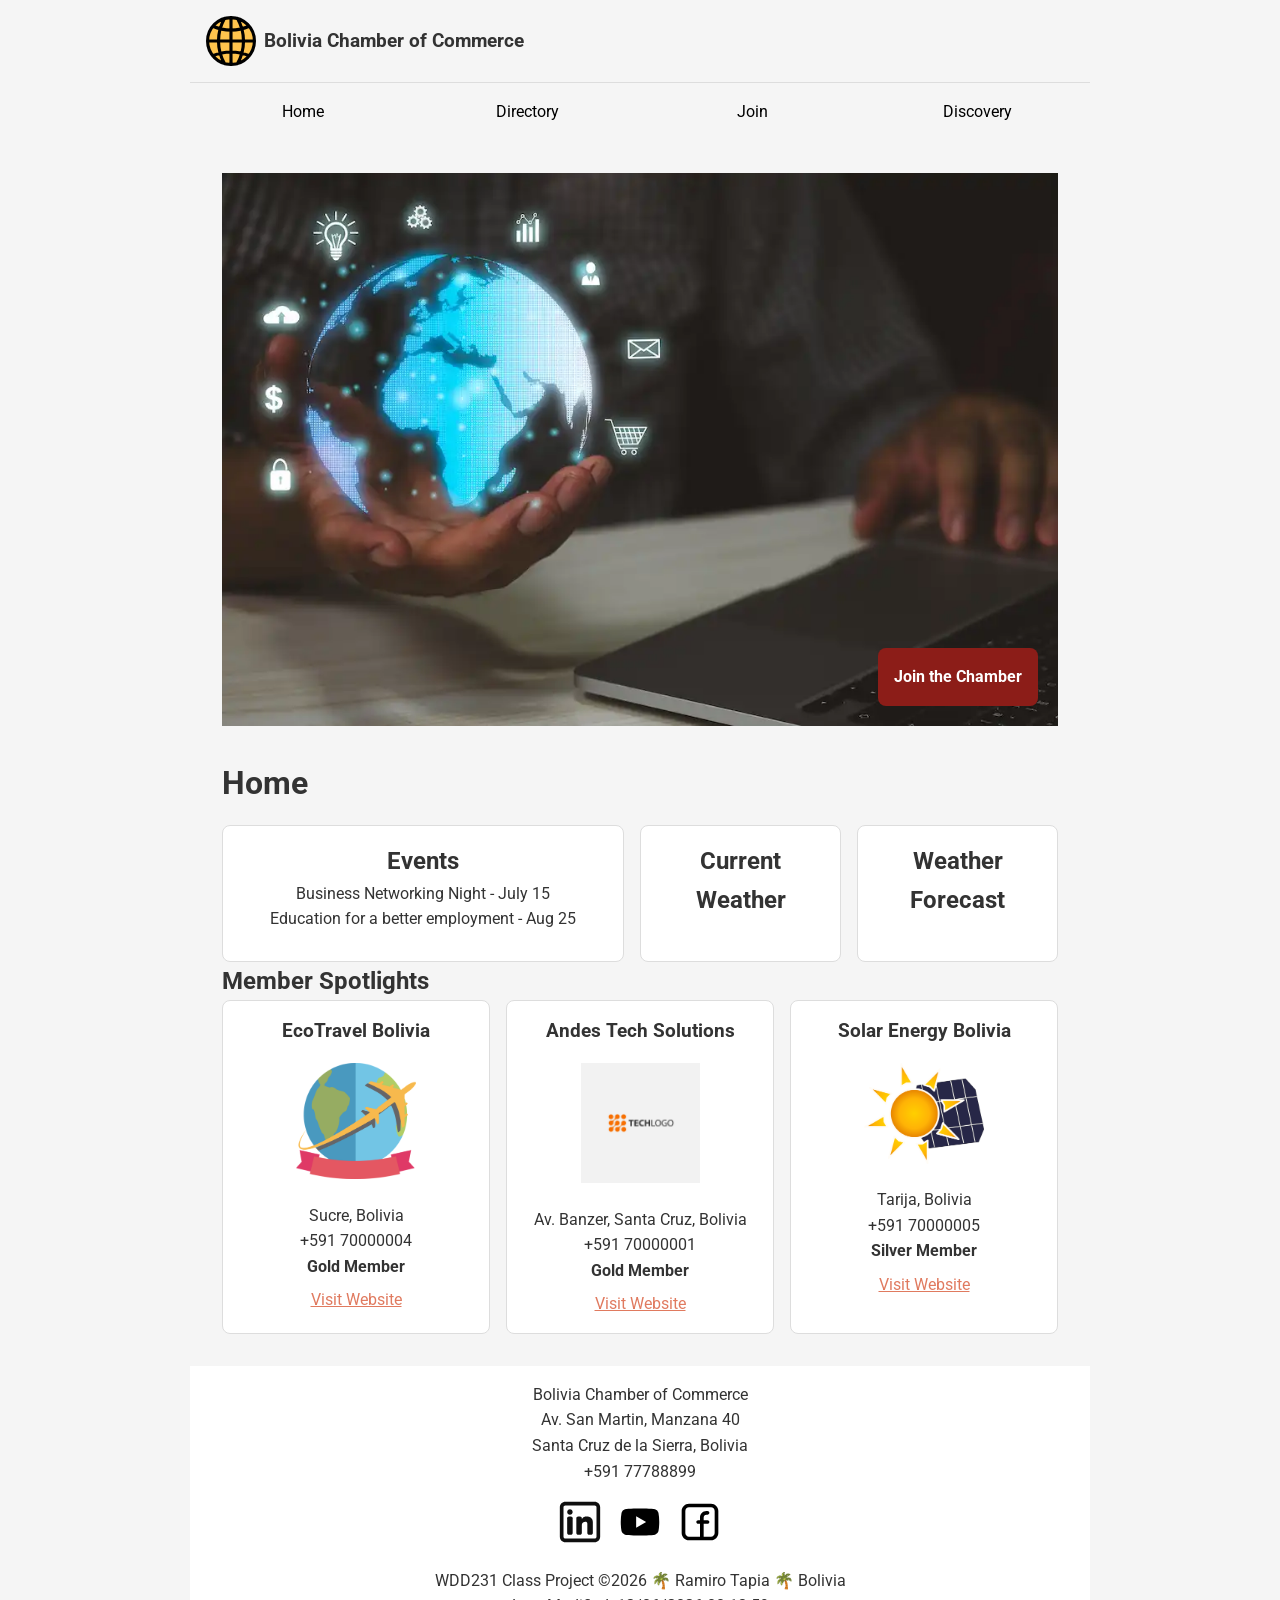
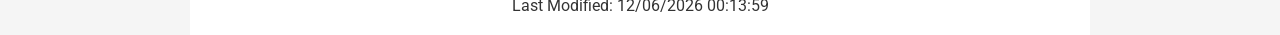
==== chamber/index.html @ ec4e3f28 "home page" ====
<!DOCTYPE html>
<html lang="en">

<head>
    <meta charset="UTF-8">
    <meta name="viewport" content="width=device-width, initial-scale=1.0">
    <title>Home - Bolivia Chamber of Commerce</title>
    <meta name="description" content="WDD231 course chamber of commerce homepage by Ramiro Tapia">
    <meta name="author" content="Ramiro Tapia">
    <!-- css, scripts, and favicon -->
    <link rel="stylesheet" href="styles/normalize.css">
    <link rel="stylesheet" href="styles/small.css">
    <link rel="stylesheet" href="styles/larger.css">
    <script src="scripts/navigation.js" defer></script>
    <script src="scripts/date.js" defer></script>
    <script src="scripts/weather.js" defer></script>
    <script src="scripts/spotlight.js" defer></script>
    <link rel="icon" href="chamber_favicon.ico">
    <!-- social media tags -->
    <meta property="og:title" content="Homepage of the Bolivia Chamber of Commerce">
    <meta property="og:description"
        content="This is the Homepage of the Bolivia Chamber of Commerce where everybody has access to build connections, boost their business development and help others.">
    <meta property="og:image" content="https://ramirotl.github.io/wdd231/chamber/images/logo.svg">
    <meta property="og:url" content="https://ramirotl.github.io/wdd231/chamber/index.html">
    <!-- Google Fonts -->
    <link rel="preconnect" href="https://fonts.googleapis.com">
    <link rel="preconnect" href="https://fonts.gstatic.com" crossorigin>
    <link href="https://fonts.googleapis.com/css2?family=Merriweather&family=Roboto&display=swap" rel="stylesheet">
</head>

<body>
    <header>
        <img src="images/logo.svg" alt="Site Logo" width="512" height="512">
        <span>Bolivia Chamber of Commerce</span>
        <button id="ham-btn" class="hamburger"></button>
    </header>
    <nav id="nav-bar" class="navigation">
        <ul>
            <li class="current"><a href="index.html">Home</a></li>
            <li><a href="directory.html">Directory</a></li>
            <li><a href="#">Join</a></li>
            <li><a href="#">Discovery</a></li>
        </ul>
    </nav>
    <main>
        <main>
            <section class="hero">
                <picture>
                    <img src="images/hero.webp" alt="Bolivia Chamber of Commerce">
                </picture>
                <a href="#" class="cta-button">
                    Join the Chamber
                </a>
            </section>
            <h1>Home</h1>        
            <section class="home-info">        
                <section class="events">
                    <h2>Events</h2>
                    <p>
                        Business Networking Night - July 15 <br>
                        Education for a better employment - Aug 25
                    </p>

                </section>        
                <section class="weather">
                    <h2>Current Weather</h2>        
                    <div class="weather-current">        
                        <img id="weather-icon" src="" alt="">        
                        <div>
                            <p>
                                <span id="current-temp"></span>
                            </p>        
                            <p id="weather-desc"></p>
                        </div>        
                    </div>
                </section>        
                <section class="forecast">
                    <h2>Weather Forecast</h2>        
                    <p id="day1"></p>
                    <p id="day2"></p>
                    <p id="day3"></p>        
                </section>        
            </section>        
            <section class="spotlights">        
                <h2>Member Spotlights</h2>        
                <div id="spotlights"></div>        
            </section>        
        </main>
    </main>
    <footer>
        Bolivia Chamber of Commerce <br>
        Av. San Martin, Manzana 40 <br>
        Santa Cruz de la Sierra, Bolivia <br>
        +591 77788899 <br>
        <div class="socials">
            <a href="https://www.linkedin.com/in/boliviacc/" target="_blank"><img src="images/linkedin.svg"
                    alt="LinkedIn" width="44" height="44"></a>
            <a href="https://youtube.com/boliviacc" target="_blank"><img src="images/youtube.svg" alt="YouTube"
                    width="44" height="44"></a>
            <a href="https://www.facebook.com/boliviacc" target="_blank"><img src="images/facebook.svg" alt="Facebook"
                    width="44" height="44"></a>
        </div>

        <p>
            WDD231 Class Project
            &copy;<span id="currentyear"></span>
            🌴 Ramiro Tapia 🌴 Bolivia
        </p>
        <p id="lastModified"></p>
    </footer>
</body>

</html>
---- chamber/styles/small.css ----
:root {
    --primary-color: #8C1D18;
    --secondary-color: #000;
    --background-color: #F5F5F5;
    --accent1-color: #333;
    --accent2-color: #e07a5f;
    --accent3-color: #ddd;
    --accent4-color: #ffffff;
    --heading-font: 'Merriweather', serif;
    --body-font: 'Roboto', sans-serif;
}

* {
    box-sizing: border-box;
    margin: 0;
    padding: 0;
}

body {
    font-family: var(--body-font);
    background-color: var(--background-color);
    color: var(--accent1-color);
    line-height: 1.6;
    /* min-width: 380px; */
    max-width: 900px;
    margin: 0 auto;
}

/* Header */
header {
    display: grid;
    grid-template-columns: 50px auto 44px;
    align-items: center;
    padding: 1rem;
    border-bottom: 1px solid var(--accent3-color);
}

header img {
    width: 100%;
    height: auto;
}

header span {
    font-weight: bold;
    font-size: 1.2rem;
    padding-left: 0.5rem;
}

/* Hamburger */
.hamburger {
    background: none;
    border: none;
    color: var(--secondary-color);
    cursor: pointer;
}

.hamburger::before {
    content: "\2630";
    font-size: 2rem;
}

.hamburger.show::before {
    content: "\00D7";
}

/* Navigation */
.navigation {
    display: none;
}

.navigation.show {
    display: block;
}

.navigation ul {
    list-style: none;
}

.navigation a {
    display: block;
    padding: 1rem;
    text-decoration: none;
    color: var(--secondary-color);
    border-bottom: 1px solid var(--accent4-color);
}

.navigation a:hover {
    background-color: var(--accent2-color);
    color: var(--accent4-color);
}

/* --- MAIN DIRECTORY --- */
main {
    padding: 1rem;
}

h1 {
    margin-bottom: 1rem;
}

/* Grid/List Buttons */
.menu {
    display: flex;
    justify-content: center;
    gap: 1rem;
    margin-bottom: 2rem;
}

.menu button {
    padding: .7rem 1rem;
    border: 1px solid var(--secondary-color);
    background-color: var(--accent4-color);
    cursor: pointer;
    font-weight: bold;
}

/* Member cards */
#members.grid {
    display: grid;
    grid-template-columns: repeat(auto-fit, minmax(250px, 1fr));
    gap: 1rem;
}

#members section {
    background-color: var(--accent4-color);
    padding: 1rem;
    border: 1px solid var(--accent3-color);
    border-radius: 8px;
    text-align: center;
}

#members img {
    width: 120px;
    height: auto;
    margin-bottom: 1rem;
}

#members h2 {
    margin-bottom: .5rem;
}

#members a {
    display: inline-block;
    margin-top: .5rem;
    color: var(--primary-color);
}

/* List View */
#members.list {
    display: flex;
    flex-direction: column;
}

#members.list section {
    display: grid;
    grid-template-columns: 1fr;
    text-align: left;
    margin-bottom: .5rem;
}

#members.list img {
    display: none;
}

#members.list section:nth-child(even) {
    background-color: var(--background-color);
}

/* --- MAIN HOME --- */

/* Hero */
.hero {
    position: relative;
    margin-bottom: 2rem;
}

.hero img {
    width: 100%;
    height: auto;
    display: block;
}

.cta-button {
    position: absolute;
    bottom: 20px;
    right: 20px;
    background-color: var(--primary-color);
    color: white;
    padding: 1rem;
    border-radius: 8px;
    text-decoration: none;
    font-weight: bold;
}

/* Home-info */
.home-info {
    display: grid;
    grid-template-columns: 1fr;
    gap: 1rem;
}

.home-info section {
    background-color: white;
    padding: 1rem;
    border-radius: 8px;
    text-align: center;
    border: 1px solid #ddd;
}

/* Spotlights */
#spotlights {
    display: grid;
    grid-template-columns: 1fr;
    gap: 1rem;
}

#spotlights section {
    background-color: white;
    padding: 1rem;
    border-radius: 8px;
    text-align: center;
    border: 1px solid #ddd;
}

#spotlights img {
    width: 120px;
    height: auto;
    margin: 1rem auto;
}

#spotlights a {
    display: inline-block;
    margin-top: .5rem;
    color: var(--accent2-color)
}


/* Footer */
footer {
    background-color: var(--accent4-color);
    padding: 1rem;
    margin-top: 2rem;
    text-align: center;
}

.socials {
    display: flex;
    justify-content: center;
    gap: 1rem;
    margin: 1rem 0;
}

.socials img {
    width: 44px;
    height: 44px;
}
---- chamber/styles/larger.css ----
@media only screen and (min-width: 600px) {

    header,
    main,
    nav,
    footer {
        max-width: 900px; /* 1100px? */
        margin: 0 auto;
    }

    header {
        grid-template-columns: 50px auto;
    }


    .hamburger {
        display: none;
    }

    .navigation {
        display: block;
    }

    .navigation ul {
        display: flex;
    }

    .navigation li {
        flex: 1;
    }

    .navigation a {
        text-align: center;
        border: none;
    }

    #members.list section {
        grid-template-columns: 2fr 2fr 1fr 1fr;
        align-items: center;
    }

        /* --- MAIN HOME --- */
    
    .home-info {
        display: grid;
        grid-template-columns: 2fr 1fr 1fr;
        gap: 1rem;
    }
    #spotlights {
        grid-template-columns: repeat(3, 1fr);
    }
}
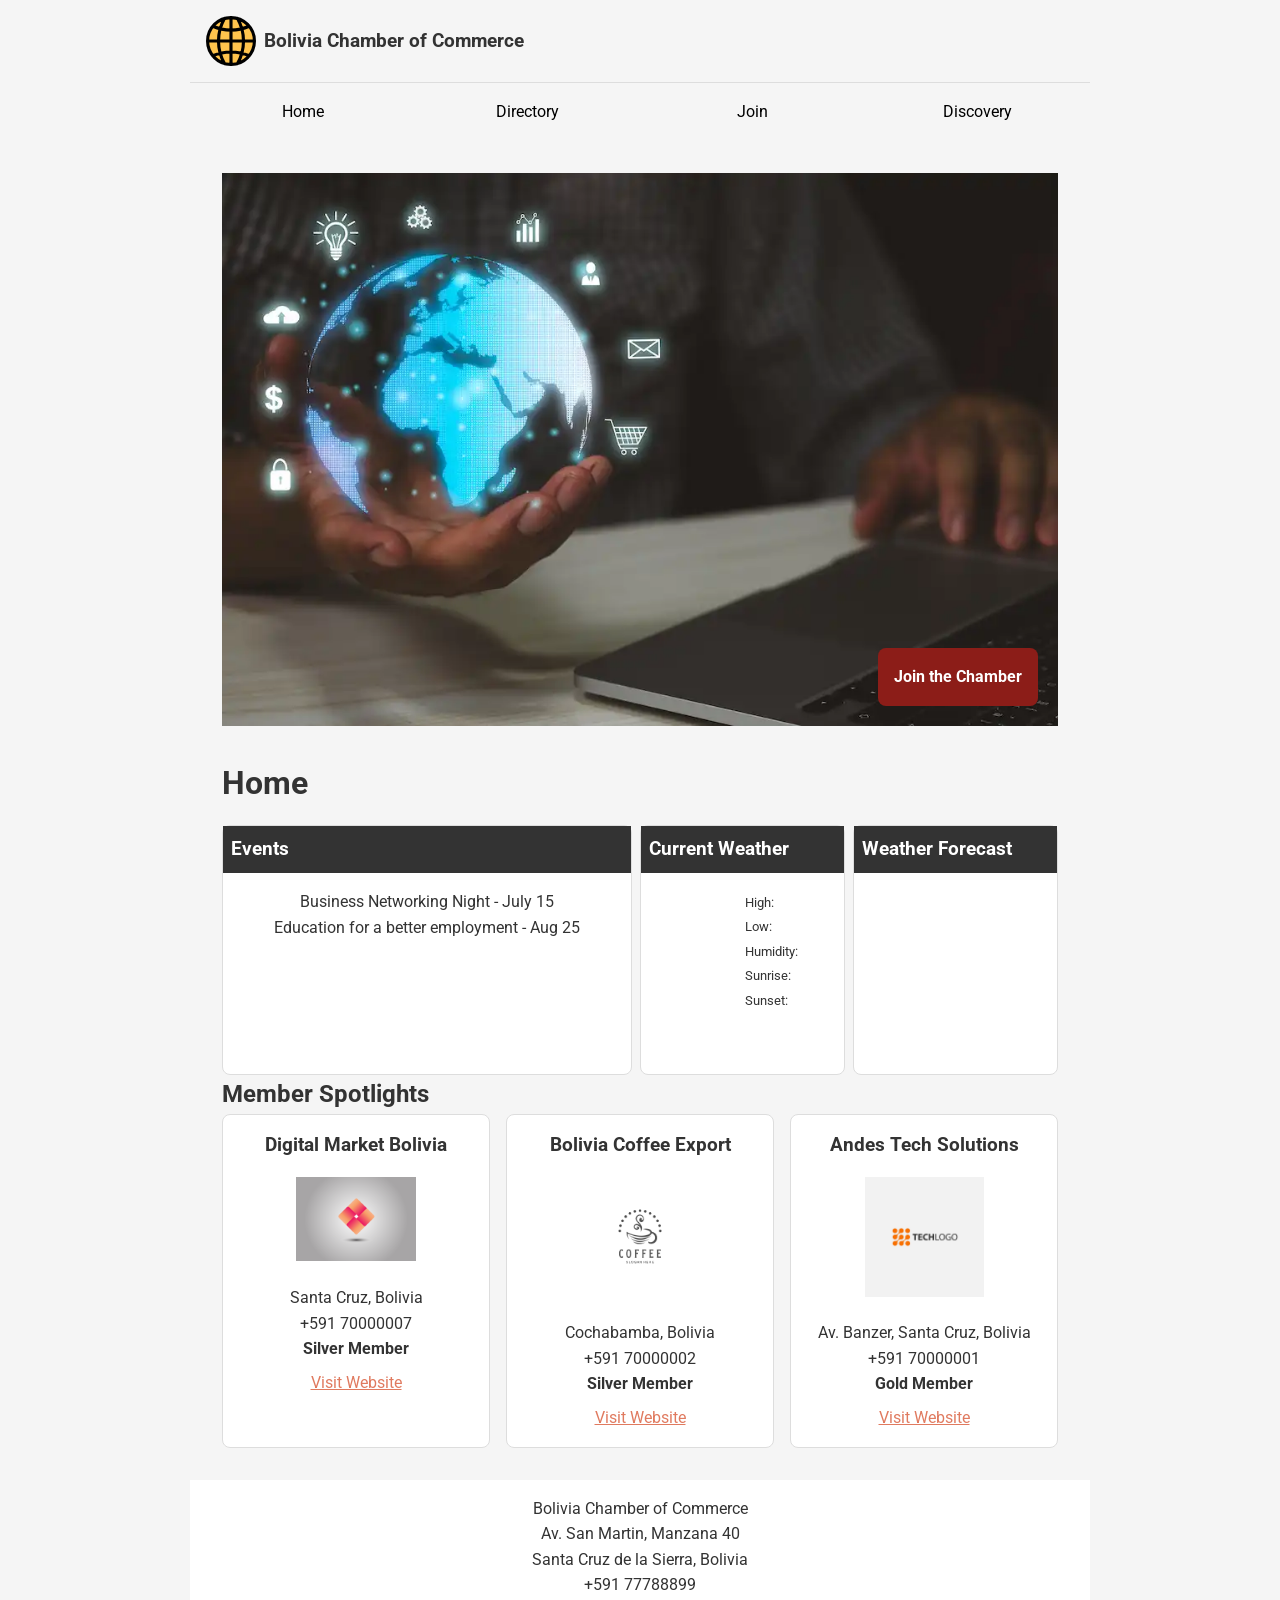
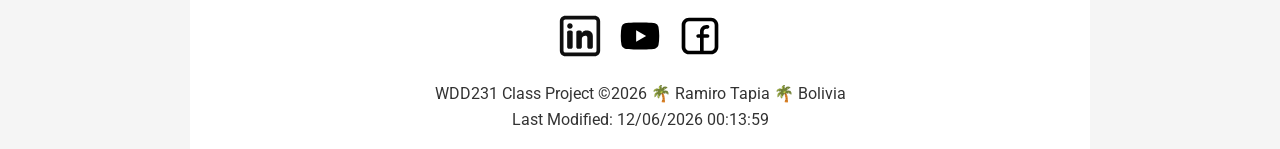
==== commit 6d00c3fc: "fixed weather cards" ====
--- a/chamber/index.html
+++ b/chamber/index.html
@@ -63,23 +63,28 @@
 
                 </section>        
                 <section class="weather">
-                    <h2>Current Weather</h2>        
-                    <div class="weather-current">        
-                        <img id="weather-icon" src="" alt="">        
-                        <div>
-                            <p>
-                                <span id="current-temp"></span>
-                            </p>        
+                    <h2>Current Weather</h2>
+                
+                    <div class="weather-current">
+                        <img id="weather-icon" src="" alt="">
+                
+                        <div class="weather-details">
+                            <p><strong id="current-temp"></strong></p>
                             <p id="weather-desc"></p>
-                        </div>        
+                            <p>High: <span id="high-temp"></span></p>
+                            <p>Low: <span id="low-temp"></span></p>
+                            <p>Humidity: <span id="humidity"></span></p>
+                            <p>Sunrise: <span id="sunrise"></span></p>
+                            <p>Sunset: <span id="sunset"></span></p>
+                        </div>
                     </div>
-                </section>        
+                </section>
                 <section class="forecast">
                     <h2>Weather Forecast</h2>        
                     <p id="day1"></p>
                     <p id="day2"></p>
                     <p id="day3"></p>        
-                </section>        
+                </section>
             </section>        
             <section class="spotlights">        
                 <h2>Member Spotlights</h2>        
--- a/chamber/styles/small.css
+++ b/chamber/styles/small.css
@@ -207,6 +207,37 @@
     border: 1px solid #ddd;
 }
 
+.home-info section h2 {
+    background-color: #333;
+    color: white;
+    margin: -1rem -1rem 1rem -1rem;
+    padding: .5rem;
+    text-align: left;
+    font-size: 1.2rem;
+}
+
+.weather-current {
+    display: flex;
+    align-items: flex-start;
+    gap: 0.5rem;
+    text-align: left;
+}
+
+.weather-current img {
+    width: 80px;
+    height: auto;
+}
+
+.weather-details p {
+    margin-bottom: .25rem;
+    font-size: 0.8rem;
+}
+
+.forecast p {
+    text-align: left;
+    font-size: 1.1rem;
+    margin-bottom: 1rem;
+}
 /* Spotlights */
 #spotlights {
     display: grid;
--- a/chamber/styles/larger.css
+++ b/chamber/styles/larger.css
@@ -44,9 +44,23 @@
     .home-info {
         display: grid;
         grid-template-columns: 2fr 1fr 1fr;
-        gap: 1rem;
+        gap: 0.5rem;
     }
+    
+    .events {
+        min-height: 250px;
+    }
+    
+    .weather {
+        min-height: 250px;
+    }
+    
+    .forecast {
+        min-height: 250px;
+    }
+    
     #spotlights {
         grid-template-columns: repeat(3, 1fr);
     }
+
 }
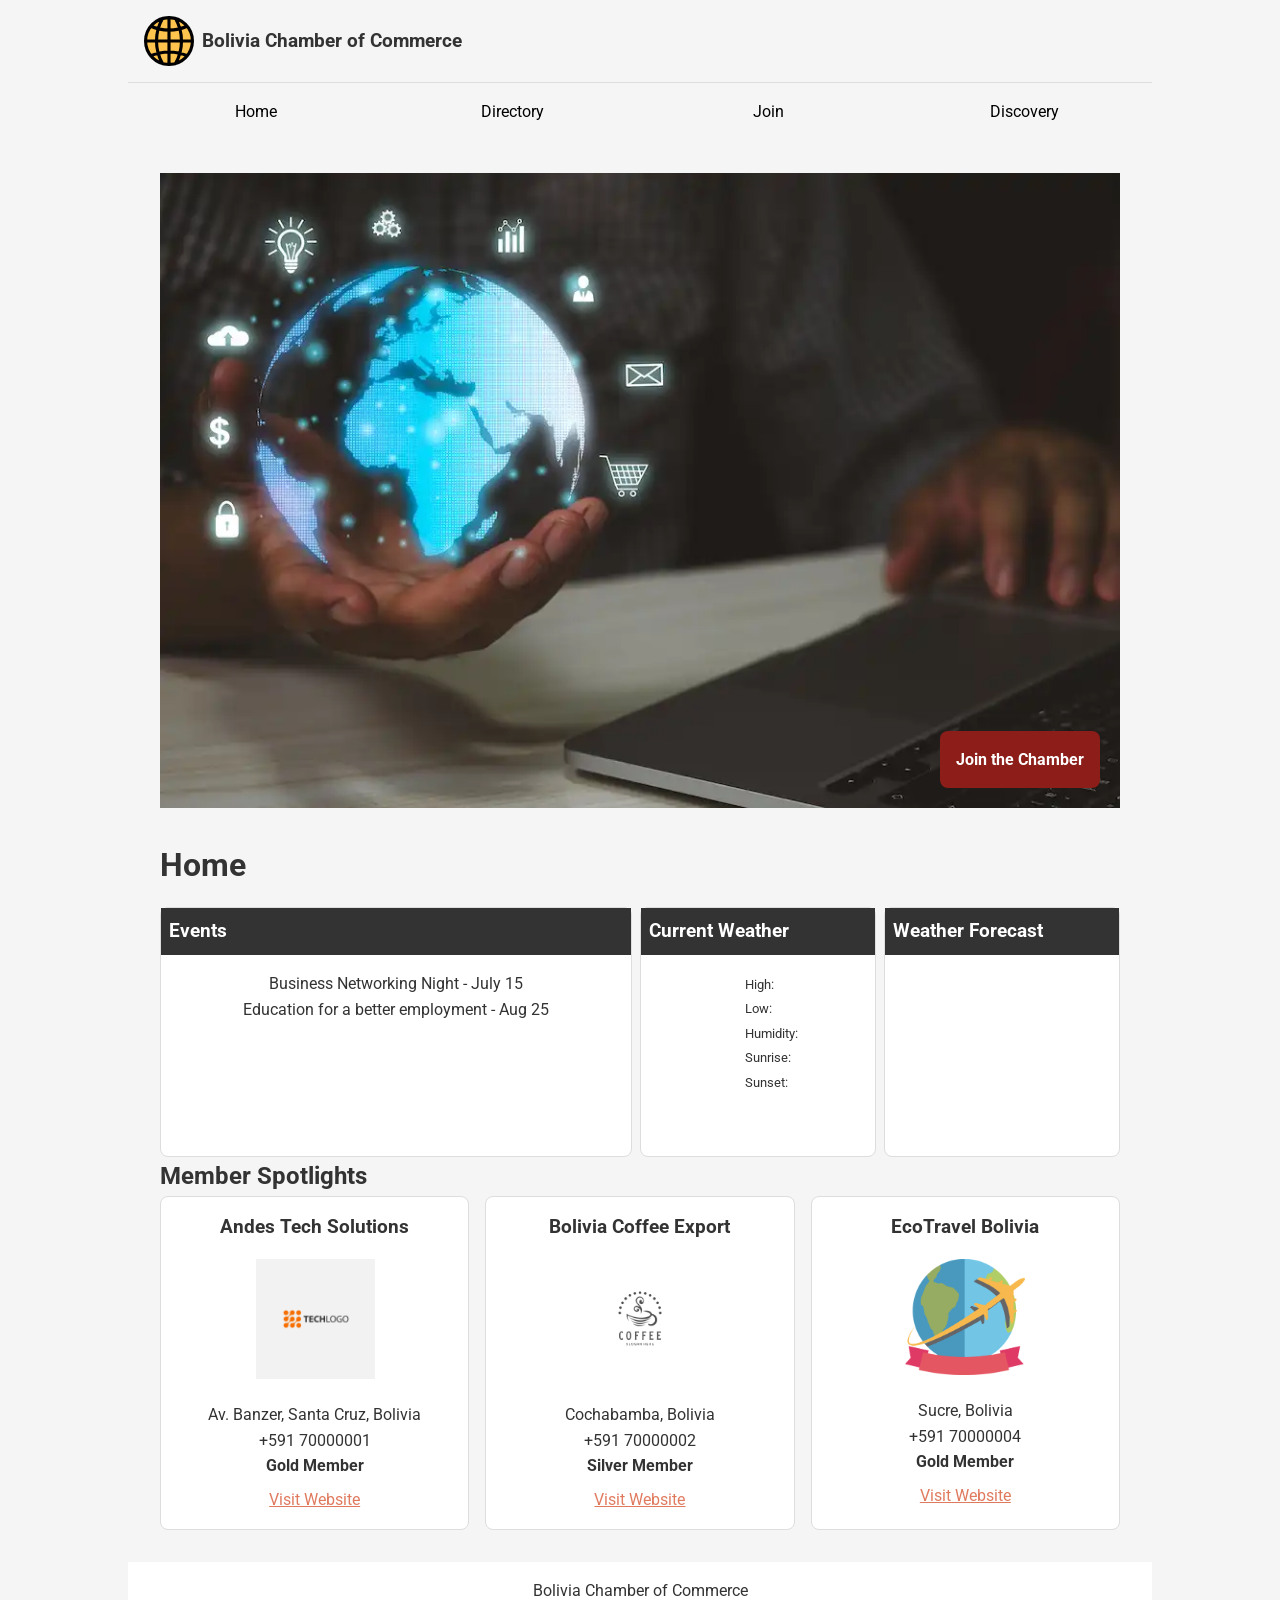
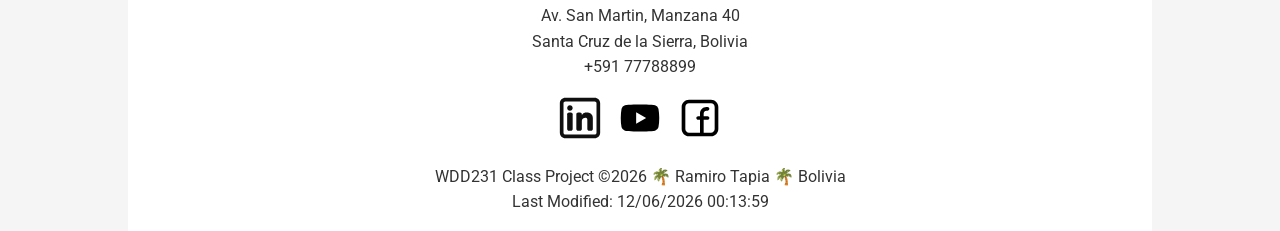
==== commit a5c7eae3: "fixed head style tags" ====
--- a/chamber/index.html
+++ b/chamber/index.html
@@ -10,6 +10,7 @@
     <!-- css, scripts, and favicon -->
     <link rel="stylesheet" href="styles/normalize.css">
     <link rel="stylesheet" href="styles/small.css">
+    <link rel="stylesheet" href="styles/medium.css">
     <link rel="stylesheet" href="styles/larger.css">
     <script src="scripts/navigation.js" defer></script>
     <script src="scripts/date.js" defer></script>
@@ -38,8 +39,8 @@
         <ul>
             <li class="current"><a href="index.html">Home</a></li>
             <li><a href="directory.html">Directory</a></li>
-            <li><a href="#">Join</a></li>
-            <li><a href="#">Discovery</a></li>
+            <li><a href="join.html">Join</a></li>
+            <li><a href="discover.html">Discovery</a></li>
         </ul>
     </nav>
     <main>
@@ -52,8 +53,8 @@
                     Join the Chamber
                 </a>
             </section>
-            <h1>Home</h1>        
-            <section class="home-info">        
+            <h1>Home</h1>
+            <section class="home-info">
                 <section class="events">
                     <h2>Events</h2>
                     <p>
@@ -61,13 +62,13 @@
                         Education for a better employment - Aug 25
                     </p>
 
-                </section>        
+                </section>
                 <section class="weather">
                     <h2>Current Weather</h2>
-                
+
                     <div class="weather-current">
                         <img id="weather-icon" src="" alt="">
-                
+
                         <div class="weather-details">
                             <p><strong id="current-temp"></strong></p>
                             <p id="weather-desc"></p>
@@ -80,16 +81,16 @@
                     </div>
                 </section>
                 <section class="forecast">
-                    <h2>Weather Forecast</h2>        
+                    <h2>Weather Forecast</h2>
                     <p id="day1"></p>
                     <p id="day2"></p>
-                    <p id="day3"></p>        
+                    <p id="day3"></p>
                 </section>
-            </section>        
-            <section class="spotlights">        
-                <h2>Member Spotlights</h2>        
-                <div id="spotlights"></div>        
-            </section>        
+            </section>
+            <section class="spotlights">
+                <h2>Member Spotlights</h2>
+                <div id="spotlights"></div>
+            </section>
         </main>
     </main>
     <footer>
--- a/chamber/styles/small.css
+++ b/chamber/styles/small.css
@@ -21,8 +21,8 @@
     background-color: var(--background-color);
     color: var(--accent1-color);
     line-height: 1.6;
-    /* min-width: 380px; */
-    max-width: 900px;
+    min-width: 320px;
+    max-width: 1024px;
     margin: 0 auto;
 }
 
@@ -185,7 +185,7 @@
     bottom: 20px;
     right: 20px;
     background-color: var(--primary-color);
-    color: white;
+    color: var(--accent4-color);
     padding: 1rem;
     border-radius: 8px;
     text-decoration: none;
@@ -200,16 +200,16 @@
 }
 
 .home-info section {
-    background-color: white;
+    background-color: var(--accent4-color);
     padding: 1rem;
     border-radius: 8px;
     text-align: center;
-    border: 1px solid #ddd;
+    border: 1px solid var(--accent3-color);
 }
 
 .home-info section h2 {
-    background-color: #333;
-    color: white;
+    background-color: var(--accent1-color);
+    color: var(--accent4-color);
     margin: -1rem -1rem 1rem -1rem;
     padding: .5rem;
     text-align: left;
@@ -238,6 +238,7 @@
     font-size: 1.1rem;
     margin-bottom: 1rem;
 }
+
 /* Spotlights */
 #spotlights {
     display: grid;
@@ -246,11 +247,11 @@
 }
 
 #spotlights section {
-    background-color: white;
+    background-color: var(--accent4-color);
     padding: 1rem;
     border-radius: 8px;
     text-align: center;
-    border: 1px solid #ddd;
+    border: 1px solid var(--accent3-color);
 }
 
 #spotlights img {
@@ -265,6 +266,197 @@
     color: var(--accent2-color)
 }
 
+/* --- MAIN JOIN --- */
+
+/* Form */
+.join-container {
+    display: grid;
+    gap: 2rem;
+}
+
+form {
+    display: flex;
+    flex-direction: column;
+    gap: 1rem;
+}
+
+form label {
+    display: flex;
+    flex-direction: column;
+    gap: .3rem;
+}
+
+form input,
+form textarea,
+form select {
+    padding: .75rem;
+    border: 1px solid var(--accent3-color);
+    border-radius: 6px;
+}
+
+.membership-cards {
+    display: grid;
+    gap: 1rem;
+}
+
+/* Animations */
+.membership-card {
+    background-color: var(--accent4-color);
+    padding: 1.5rem;
+    border: 1px solid var(--accent3-color);
+    border-radius: 10px;
+
+    opacity: 0;
+
+    animation: fadeInUp 1s ease forwards;
+}
+
+.membership-card:nth-child(1) {
+    animation-delay: .2s;
+}
+
+.membership-card:nth-child(2) {
+    animation-delay: .4s;
+}
+
+.membership-card:nth-child(3) {
+    animation-delay: .6s;
+}
+
+.membership-card:nth-child(4) {
+    animation-delay: .8s;
+}
+
+@keyframes fadeInUp {
+
+    from {
+        opacity: 0;
+        transform: translateY(20px);
+    }
+
+    to {
+        opacity: 1;
+        transform: translateY(0);
+    }
+
+}
+
+/* Modals */
+dialog {
+    border: none;
+    border-radius: 10px;
+    padding: 1.5rem;
+    max-width: 400px;
+    width: 90%;
+
+    position: fixed;
+    top: 50%;
+    left: 50%;
+    transform: translate(-50%, -50%);
+}
+
+dialog::backdrop {
+    background: #00000080;
+}
+
+dialog h3 {
+    margin-bottom: 1rem;
+}
+
+dialog ul {
+    margin: 1rem 0;
+    padding-left: 1.5rem;
+}
+
+.close-modal {
+    padding: .5rem 1rem;
+    cursor: pointer;
+}
+
+/* Thank you */
+#application-info {
+    margin-top: 2rem;
+    background-color: var(--accent4-color);
+    padding: 1.5rem;
+    border-radius: 8px;
+    border: 1px solid var(--accent3-color);
+}
+
+#application-info p {
+    margin-bottom: .75rem;
+}
+
+/* --- MAIN DISCOVER --- */
+
+/* --- DISCOVER --- */
+
+#visit-message {
+    background-color: var(--accent4-color);
+    border: 1px solid var(--accent3-color);
+    padding: 1rem;
+    border-radius: 8px;
+    margin-bottom: 1rem;
+    font-weight: bold;
+}
+
+#discover-cards {
+    display: grid;
+    gap: 1rem;
+}
+
+.discover-card {
+    background-color: var(--accent4-color);
+    border: 1px solid var(--accent3-color);
+    border-radius: 8px;
+    padding: 1rem;
+
+    display: grid;
+
+    grid-template-areas:
+        "title"
+        "image"
+        "description"
+        "address"
+        "button";
+
+    gap: 1rem;
+}
+
+.discover-card h2 {
+    grid-area: title;
+}
+
+.discover-card figure {
+    grid-area: image;
+}
+
+.discover-card p {
+    grid-area: description;
+}
+
+.discover-card address {
+    grid-area: address;
+    font-style: italic;
+}
+
+.discover-card button {
+    grid-area: button;
+
+    background-color: var(--accent1-color);
+    color: var(--accent4-color);
+
+    border: none;
+    border-radius: 30px;
+
+    padding: 1rem;
+    cursor: pointer;
+}
+
+.discover-card img {
+    width: 100%;
+    height: auto;
+    display: block;
+}
 
 /* Footer */
 footer {
--- a/chamber/styles/medium.css
+++ b/chamber/styles/medium.css
@@ -0,0 +1,55 @@
+@media only screen and (min-width: 640px) {
+
+    header,
+    nav,
+    main,
+    footer {
+        max-width: 1024px;
+        margin: 0 auto;
+    }
+
+    header {
+        grid-template-columns: 50px auto;
+    }
+
+
+    .hamburger {
+        display: none;
+    }
+
+    .navigation {
+        display: block;
+    }
+
+    .navigation ul {
+        display: flex;
+    }
+
+    .navigation li {
+        flex: 1;
+    }
+
+    .navigation a {
+        text-align: center;
+        border: none;
+    }
+
+    /* --- MAIN DISCOVER --- */
+
+    .discover-card {
+
+        grid-template-columns: 300px 1fr;
+
+        grid-template-areas:
+            "title title"
+            "image description"
+            "image address"
+            "button button";
+
+        align-items: start;
+    }
+
+    .discover-card img {
+        width: 100%;
+    }
+}
--- a/chamber/styles/larger.css
+++ b/chamber/styles/larger.css
@@ -1,10 +1,10 @@
-@media only screen and (min-width: 600px) {
+@media only screen and (min-width: 1025px) {
 
-    header,
+    /* header,
     main,
     nav,
     footer {
-        max-width: 900px; /* 1100px? */
+        max-width: 900px; 
         margin: 0 auto;
     }
 
@@ -32,35 +32,58 @@
     .navigation a {
         text-align: center;
         border: none;
-    }
+    } */
 
     #members.list section {
         grid-template-columns: 2fr 2fr 1fr 1fr;
         align-items: center;
     }
 
-        /* --- MAIN HOME --- */
-    
+    /* --- MAIN HOME --- */
+
     .home-info {
         display: grid;
         grid-template-columns: 2fr 1fr 1fr;
         gap: 0.5rem;
     }
-    
+
     .events {
         min-height: 250px;
     }
-    
+
     .weather {
         min-height: 250px;
     }
-    
+
     .forecast {
         min-height: 250px;
     }
-    
+
     #spotlights {
         grid-template-columns: repeat(3, 1fr);
     }
 
+    /* --- MAIN JOIN --- */
+
+    .join-container {
+        grid-template-columns: 2fr 1fr;
+        align-items: start;
+    }
+
+    /* --- MAIN DISCOVER --- */
+
+    #discover-cards {
+        display: grid;
+        grid-template-columns: 1fr 1fr;
+        gap: 1rem;
+    }
+
+    .discover-card img {
+        transition: transform .3s ease;
+    }
+
+    .discover-card img:hover {
+        transform: scale(1.05);
+    }
+
 }
